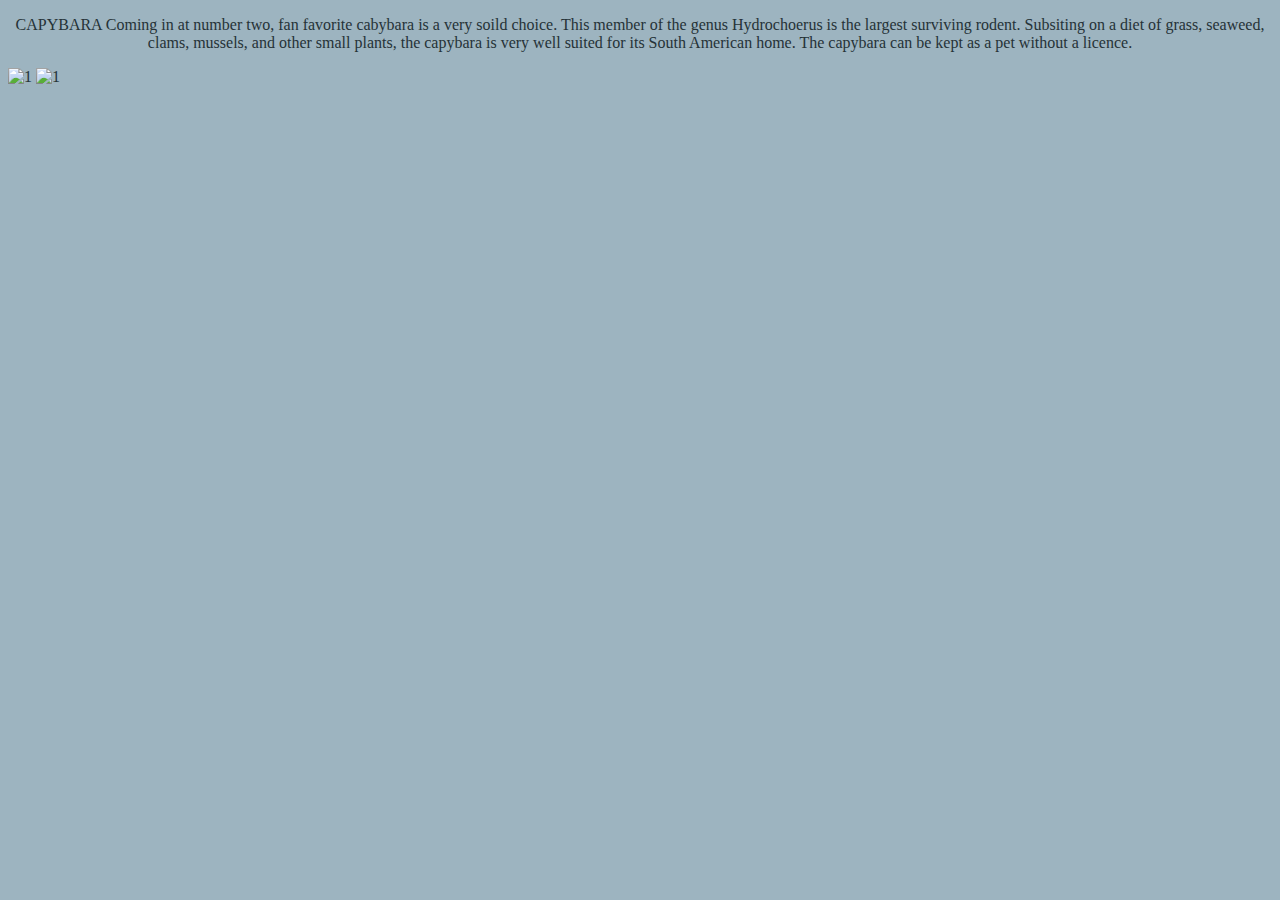
==== animalsFolder/capybara.html @ fd8e07a7 "patch request for capy text page" ====
<!DOCTYPE html>
<html lang="en">
	<head>
		<meta charset="UTF-8">
		<meta http-equiv="X-UA-Compatible" content="IE=edge" />
		<meta name="viewport" content="width=device-width, initial-scale=1.0" />
		<link rel="stylesheet" href="../stylesheet.css" />
		<title>Top 10 Animals: The Capybara</title>
	</head>
      <div>
          <body>
            <div class="center">
            	<p>
                    CAPYBARA 
                 Coming in at number two, fan favorite cabybara is a very soild choice. This member of the genus 
                 Hydrochoerus is the largest surviving rodent. Subsiting on a diet of grass, seaweed, clams, mussels,
                and other small plants, the capybara is very well suited for its South American home. The capybara
                 can be kept as a pet without a licence.
    </p>
</div>
</body>
    <img src="capy1.jpg" alt="1" height="300" width="300">
    <img src="capy2.jpg" alt="1" height="300" width="300">
    
</html>
---- stylesheet.css ----
body {
    background-color:#9DB4C0;
    color: #253237;
}

/*
    Classes like the '.center' class below are used to quickly apply and update html tags with css elements/declarations
    To apply/reference a css class, put class="exampleClass" within the html tag start e.g. <p class="center">
*/
.center {
    text-align: center;
}

/*CSS declarations like the one below apply to all h1 html tags that haven't been personally modified within a html doc*/
h1 {
    font-size: 80px;
}

p1 {
    font-size: 40px;
}
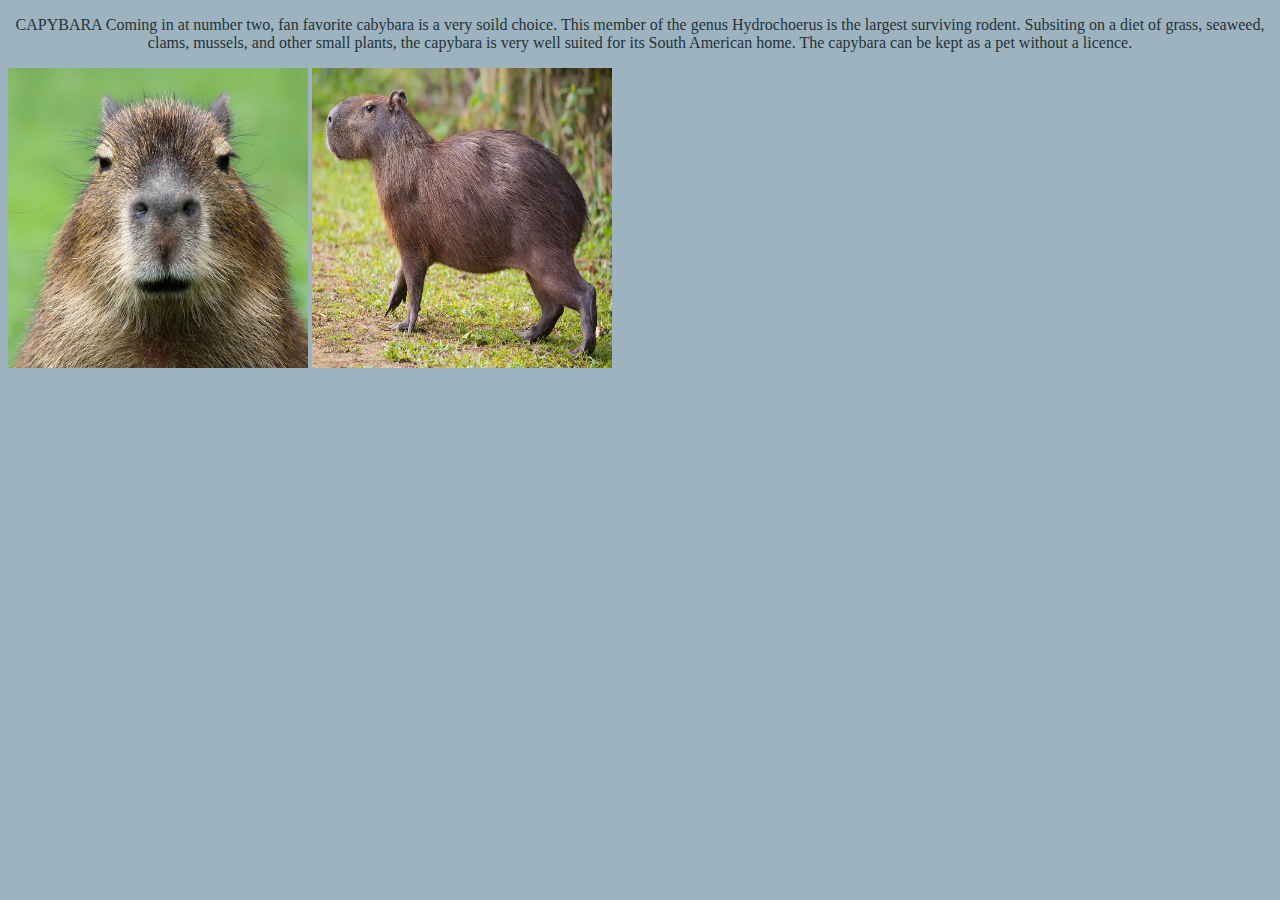
==== commit e2b3de86: "Cat" ====
--- a/animalsFolder/capybara.html
+++ b/animalsFolder/capybara.html
@@ -19,7 +19,7 @@
     </p>
 </div>
 </body>
-    <img src="capy1.jpg" alt="1" height="300" width="300">
-    <img src="capy2.jpg" alt="1" height="300" width="300">
+    <img src="animalPics/capy1.jpg" alt="1" height="300" width="300">
+    <img src="animalPics/capy2.jpg" alt="1" height="300" width="300">
     
 </html>
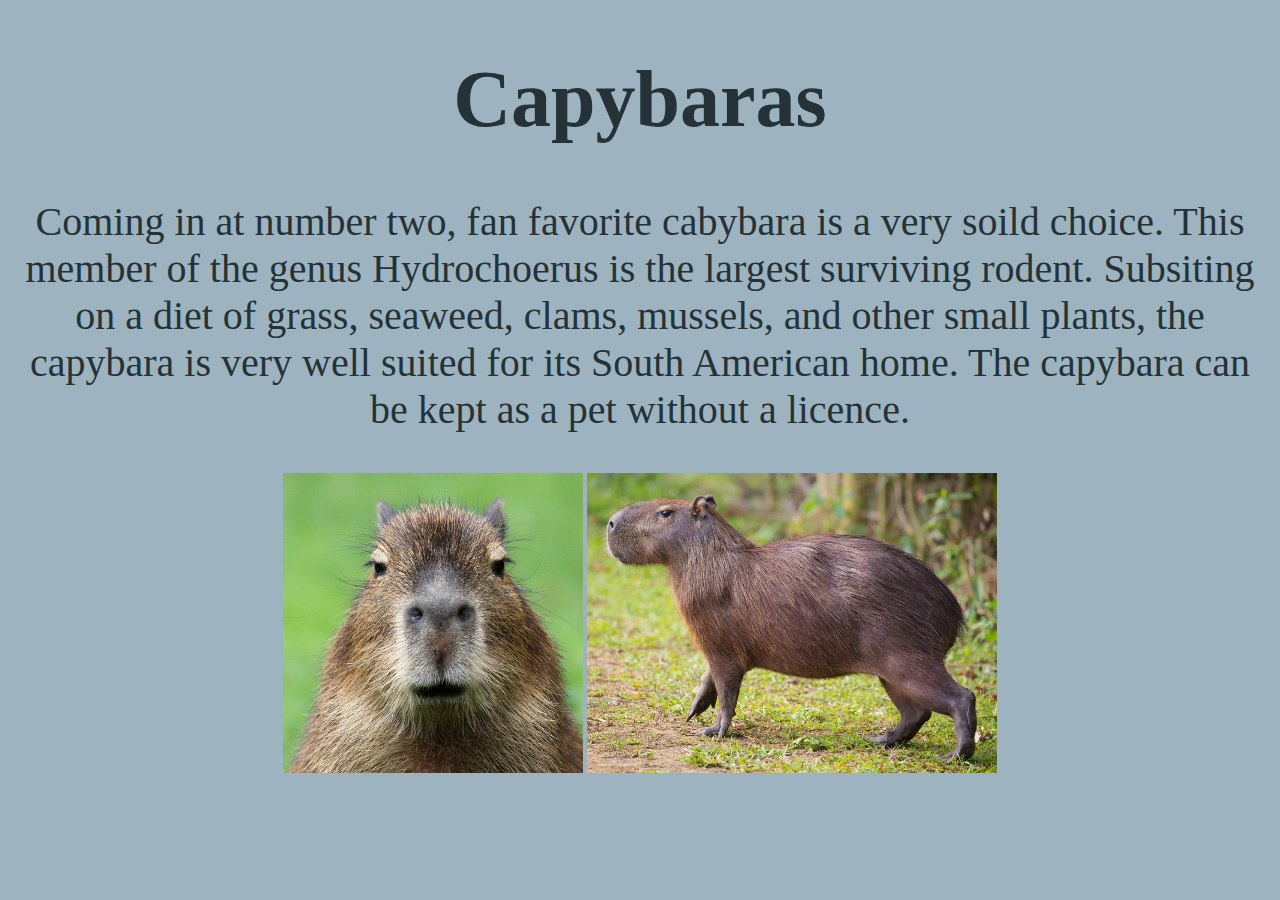
==== commit f407b783: "Updated capybara html and external CSS" ====
--- a/animalsFolder/capybara.html
+++ b/animalsFolder/capybara.html
@@ -1,25 +1,30 @@
 <!DOCTYPE html>
 <html lang="en">
 	<head>
-		<meta charset="UTF-8">
+		<meta charset="UTF-8" />
 		<meta http-equiv="X-UA-Compatible" content="IE=edge" />
 		<meta name="viewport" content="width=device-width, initial-scale=1.0" />
 		<link rel="stylesheet" href="../stylesheet.css" />
 		<title>Top 10 Animals: The Capybara</title>
 	</head>
-      <div>
-          <body>
-            <div class="center">
-            	<p>
-                    CAPYBARA 
-                 Coming in at number two, fan favorite cabybara is a very soild choice. This member of the genus 
-                 Hydrochoerus is the largest surviving rodent. Subsiting on a diet of grass, seaweed, clams, mussels,
-                and other small plants, the capybara is very well suited for its South American home. The capybara
-                 can be kept as a pet without a licence.
-    </p>
-</div>
-</body>
-    <img src="animalPics/capy1.jpg" alt="1" height="300" width="300">
-    <img src="animalPics/capy2.jpg" alt="1" height="300" width="300">
-    
+	<body class="center">
+		<h1>Capybaras</h1>
+		<p>
+			Coming in at number two, fan favorite cabybara is a very soild choice.
+			This member of the genus Hydrochoerus is the largest surviving rodent.
+			Subsiting on a diet of grass, seaweed, clams, mussels, and other small
+			plants, the capybara is very well suited for its South American home. The
+			capybara can be kept as a pet without a licence.
+		</p>
+		<img
+			class="imgScale"
+			src="animalPics/capy1.jpg"
+			alt="Closeup picture of a capybara blankly staring forward with a green grassy background"
+		/>
+		<img
+			class="imgScale"
+			src="animalPics/capy2.jpg"
+			alt="Picture of a capybara in a pointer pose on a forest floor"
+		/>
+	</body>
 </html>
--- a/stylesheet.css
+++ b/stylesheet.css
@@ -11,11 +11,15 @@
     text-align: center;
 }
 
+.imgScale {
+    height:300px;
+}
+
 /*CSS declarations like the one below apply to all h1 html tags that haven't been personally modified within a html doc*/
 h1 {
     font-size: 80px;
 }
 
-p1 {
+p {
     font-size: 40px;
 }
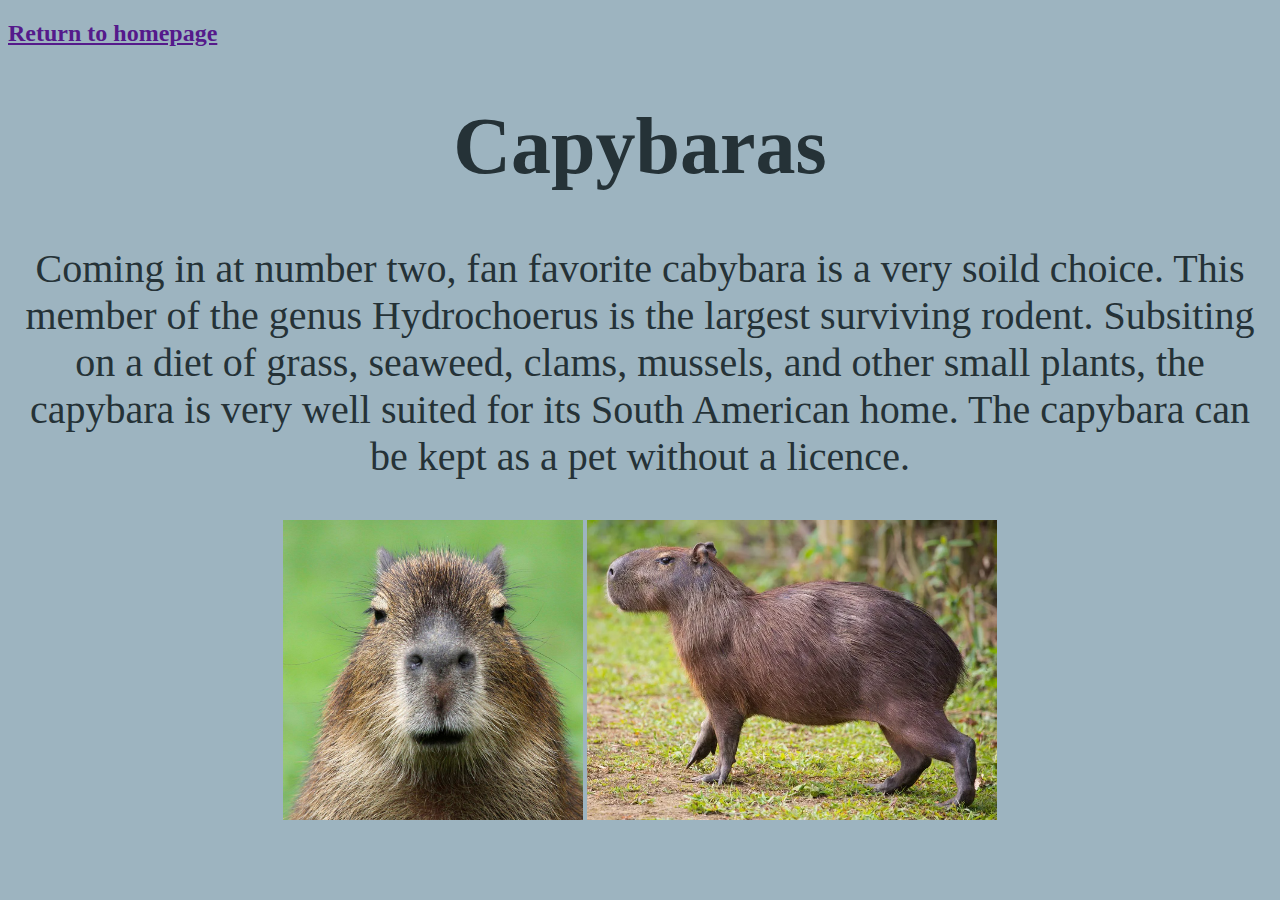
==== commit f87224f8: "Finally pushed files I've should've pushed before" ====
--- a/animalsFolder/capybara.html
+++ b/animalsFolder/capybara.html
@@ -7,24 +7,29 @@
 		<link rel="stylesheet" href="../stylesheet.css" />
 		<title>Top 10 Animals: The Capybara</title>
 	</head>
-	<body class="center">
-		<h1>Capybaras</h1>
-		<p>
-			Coming in at number two, fan favorite cabybara is a very soild choice.
-			This member of the genus Hydrochoerus is the largest surviving rodent.
-			Subsiting on a diet of grass, seaweed, clams, mussels, and other small
-			plants, the capybara is very well suited for its South American home. The
-			capybara can be kept as a pet without a licence.
-		</p>
-		<img
-			class="imgScale"
-			src="animalPics/capy1.jpg"
-			alt="Closeup picture of a capybara blankly staring forward with a green grassy background"
-		/>
-		<img
-			class="imgScale"
-			src="animalPics/capy2.jpg"
-			alt="Picture of a capybara in a pointer pose on a forest floor"
-		/>
+	<body>
+		<h2>
+			<a href>Return to homepage</a>
+		</h2>
+		<div class="center">
+			<h1>Capybaras</h1>
+			<p>
+				Coming in at number two, fan favorite cabybara is a very soild choice.
+				This member of the genus Hydrochoerus is the largest surviving rodent.
+				Subsiting on a diet of grass, seaweed, clams, mussels, and other small
+				plants, the capybara is very well suited for its South American home.
+				The capybara can be kept as a pet without a licence.
+			</p>
+			<img
+				class="imgScale"
+				src="animalPics/capy1.jpg"
+				alt="Closeup picture of a capybara blankly staring forward with a green grassy background"
+			/>
+			<img
+				class="imgScale"
+				src="animalPics/capy2.jpg"
+				alt="Picture of a capybara in a pointer pose on a forest floor"
+			/>
+		</div>
 	</body>
 </html>
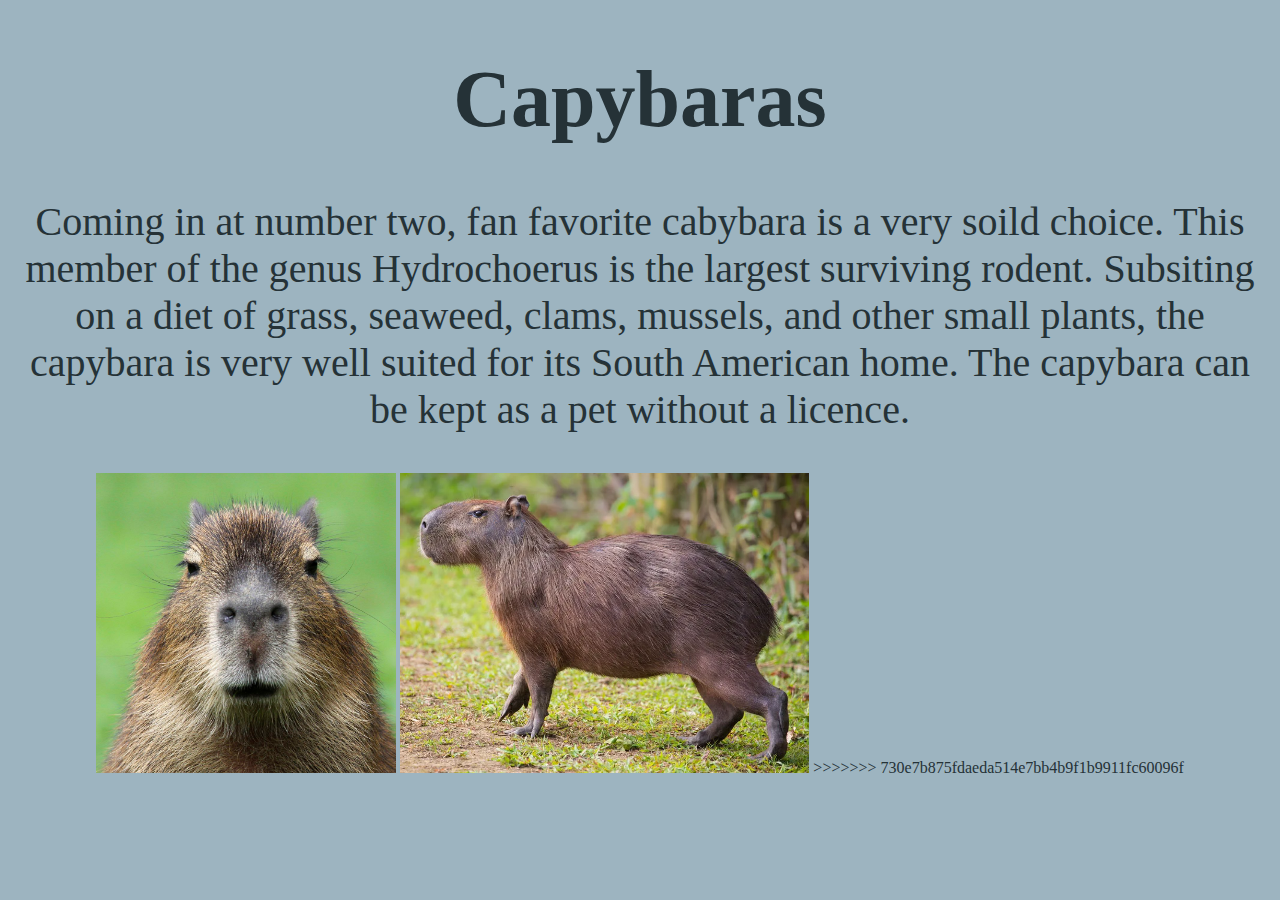
==== commit ef7c319d: "Cappy Patch" ====
--- a/animalsFolder/capybara.html
+++ b/animalsFolder/capybara.html
@@ -7,29 +7,26 @@
 		<link rel="stylesheet" href="../stylesheet.css" />
 		<title>Top 10 Animals: The Capybara</title>
 	</head>
-	<body>
-		<h2>
-			<a href>Return to homepage</a>
-		</h2>
-		<div class="center">
-			<h1>Capybaras</h1>
-			<p>
-				Coming in at number two, fan favorite cabybara is a very soild choice.
-				This member of the genus Hydrochoerus is the largest surviving rodent.
-				Subsiting on a diet of grass, seaweed, clams, mussels, and other small
-				plants, the capybara is very well suited for its South American home.
-				The capybara can be kept as a pet without a licence.
-			</p>
-			<img
-				class="imgScale"
-				src="animalPics/capy1.jpg"
-				alt="Closeup picture of a capybara blankly staring forward with a green grassy background"
-			/>
-			<img
-				class="imgScale"
-				src="animalPics/capy2.jpg"
-				alt="Picture of a capybara in a pointer pose on a forest floor"
-			/>
-		</div>
+
+	<body class="center">
+		<h1>Capybaras</h1>
+		<p>
+			Coming in at number two, fan favorite cabybara is a very soild choice.
+			This member of the genus Hydrochoerus is the largest surviving rodent.
+			Subsiting on a diet of grass, seaweed, clams, mussels, and other small
+			plants, the capybara is very well suited for its South American home. The
+			capybara can be kept as a pet without a licence.
+		</p>
+		<img
+			class="imgScale"
+			src="animalPics/capy1.jpg"
+			alt="Closeup picture of a capybara blankly staring forward with a green grassy background"
+		/>
+		<img
+			class="imgScale"
+			src="animalPics/capy2.jpg"
+			alt="Picture of a capybara in a pointer pose on a forest floor"
+		/>
 	</body>
+>>>>>>> 730e7b875fdaeda514e7bb4b9f1b9911fc60096f
 </html>
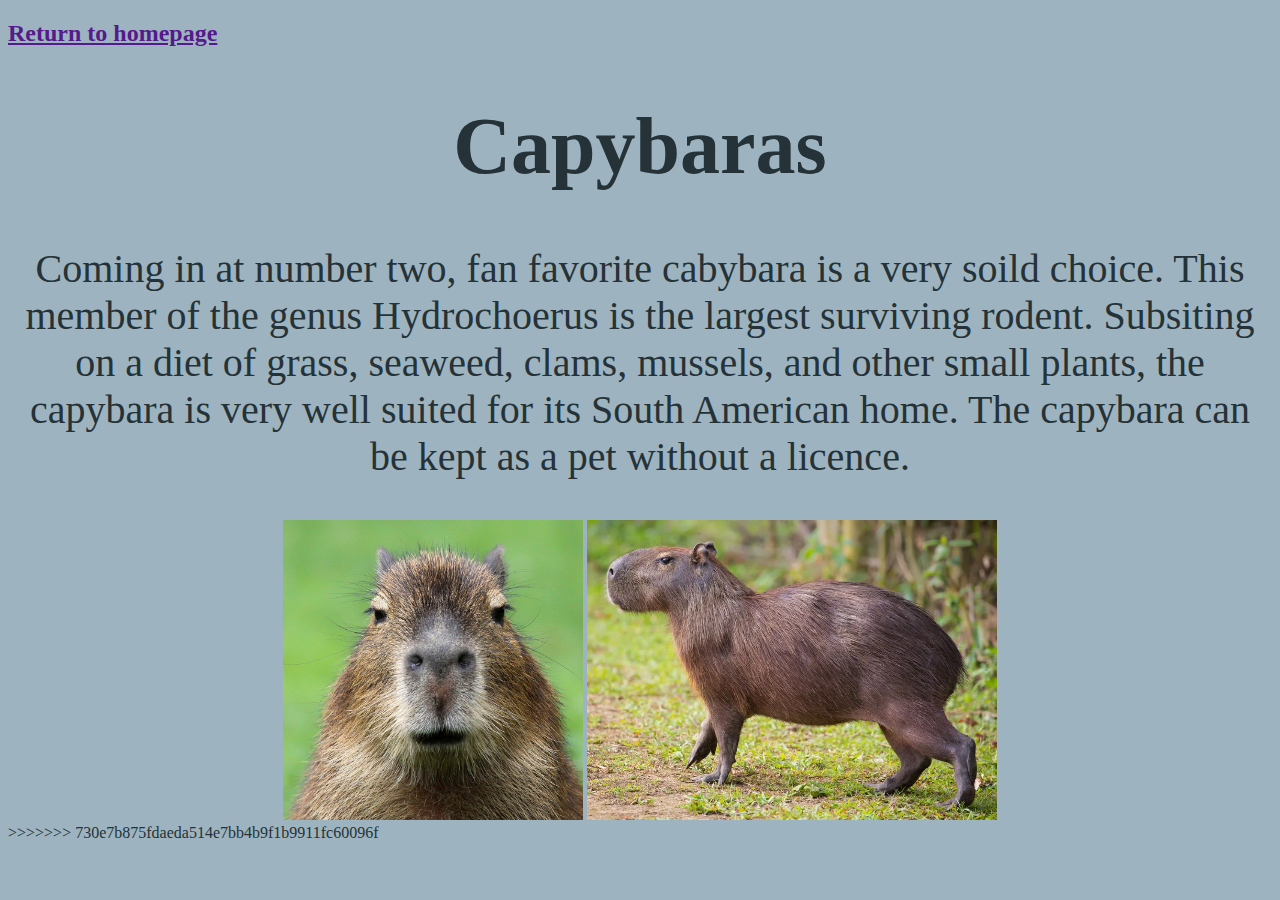
==== commit ae769dfd: "Merge branch 'dev' of https://github.com/WeezerFan096/Top10Animals-Practice-Project into dev" ====
--- a/animalsFolder/capybara.html
+++ b/animalsFolder/capybara.html
@@ -7,26 +7,30 @@
 		<link rel="stylesheet" href="../stylesheet.css" />
 		<title>Top 10 Animals: The Capybara</title>
 	</head>
-
-	<body class="center">
-		<h1>Capybaras</h1>
-		<p>
-			Coming in at number two, fan favorite cabybara is a very soild choice.
-			This member of the genus Hydrochoerus is the largest surviving rodent.
-			Subsiting on a diet of grass, seaweed, clams, mussels, and other small
-			plants, the capybara is very well suited for its South American home. The
-			capybara can be kept as a pet without a licence.
-		</p>
-		<img
-			class="imgScale"
-			src="animalPics/capy1.jpg"
-			alt="Closeup picture of a capybara blankly staring forward with a green grassy background"
-		/>
-		<img
-			class="imgScale"
-			src="animalPics/capy2.jpg"
-			alt="Picture of a capybara in a pointer pose on a forest floor"
-		/>
+	<body>
+		<h2>
+			<a href>Return to homepage</a>
+		</h2>
+		<div class="center">
+			<h1>Capybaras</h1>
+			<p>
+				Coming in at number two, fan favorite cabybara is a very soild choice.
+				This member of the genus Hydrochoerus is the largest surviving rodent.
+				Subsiting on a diet of grass, seaweed, clams, mussels, and other small
+				plants, the capybara is very well suited for its South American home.
+				The capybara can be kept as a pet without a licence.
+			</p>
+			<img
+				class="imgScale"
+				src="animalPics/capy1.jpg"
+				alt="Closeup picture of a capybara blankly staring forward with a green grassy background"
+			/>
+			<img
+				class="imgScale"
+				src="animalPics/capy2.jpg"
+				alt="Picture of a capybara in a pointer pose on a forest floor"
+			/>
+		</div>
 	</body>
 >>>>>>> 730e7b875fdaeda514e7bb4b9f1b9911fc60096f
 </html>
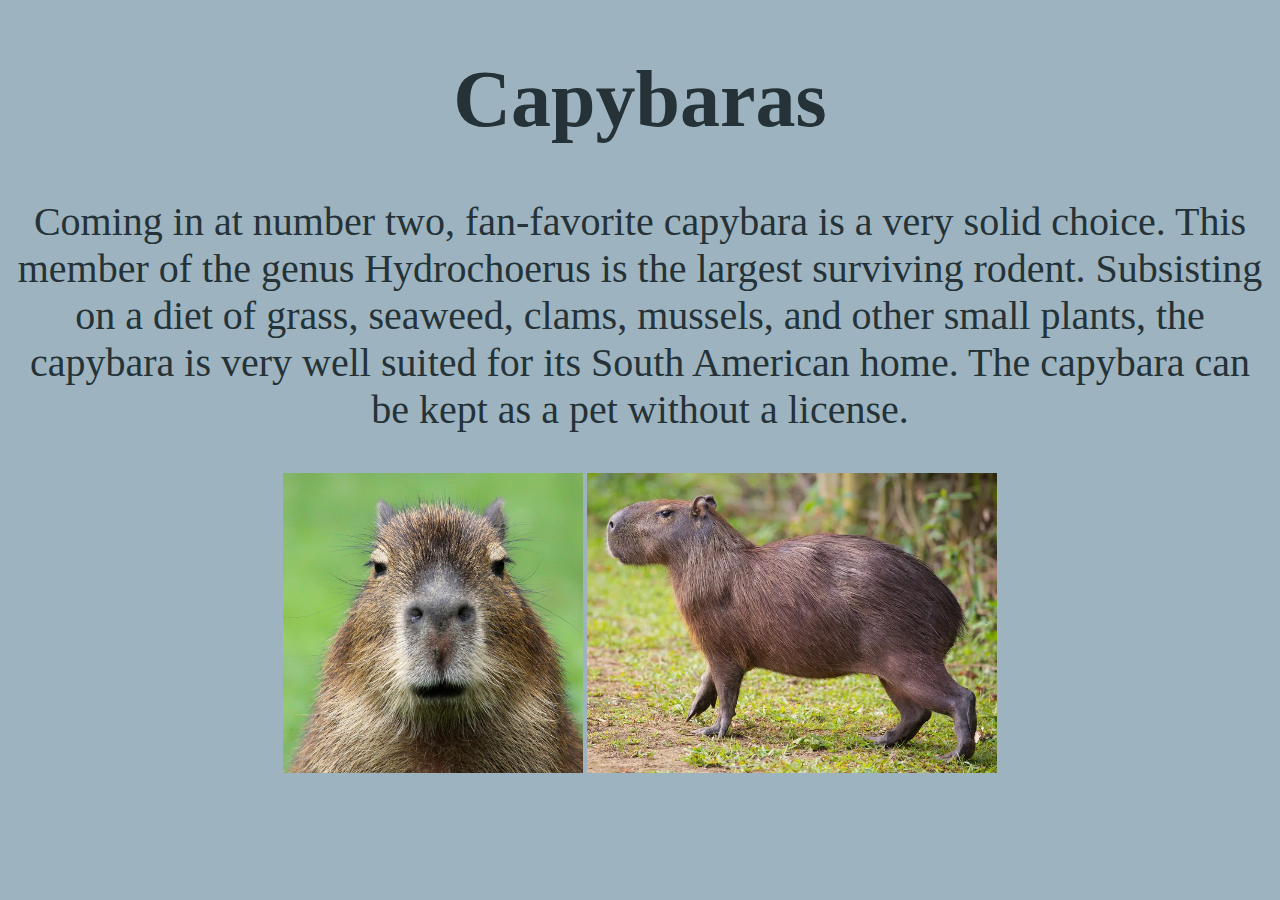
==== commit 3b650071: "changed loose link" ====
--- a/animalsFolder/capybara.html
+++ b/animalsFolder/capybara.html
@@ -8,17 +8,14 @@
 		<title>Top 10 Animals: The Capybara</title>
 	</head>
 	<body>
-		<h2>
-			<a href>Return to homepage</a>
-		</h2>
 		<div class="center">
 			<h1>Capybaras</h1>
 			<p>
-				Coming in at number two, fan favorite cabybara is a very soild choice.
-				This member of the genus Hydrochoerus is the largest surviving rodent.
-				Subsiting on a diet of grass, seaweed, clams, mussels, and other small
-				plants, the capybara is very well suited for its South American home.
-				The capybara can be kept as a pet without a licence.
+				Coming in at number two, fan-favorite capybara is a very solid choice.
+                This member of the genus Hydrochoerus is the largest surviving rodent.
+                Subsisting on a diet of grass, seaweed, clams, mussels, and other small
+                plants, the capybara is very well suited for its South American home.
+                The capybara can be kept as a pet without a license.
 			</p>
 			<img
 				class="imgScale"
@@ -32,5 +29,5 @@
 			/>
 		</div>
 	</body>
->>>>>>> 730e7b875fdaeda514e7bb4b9f1b9911fc60096f
+
 </html>
